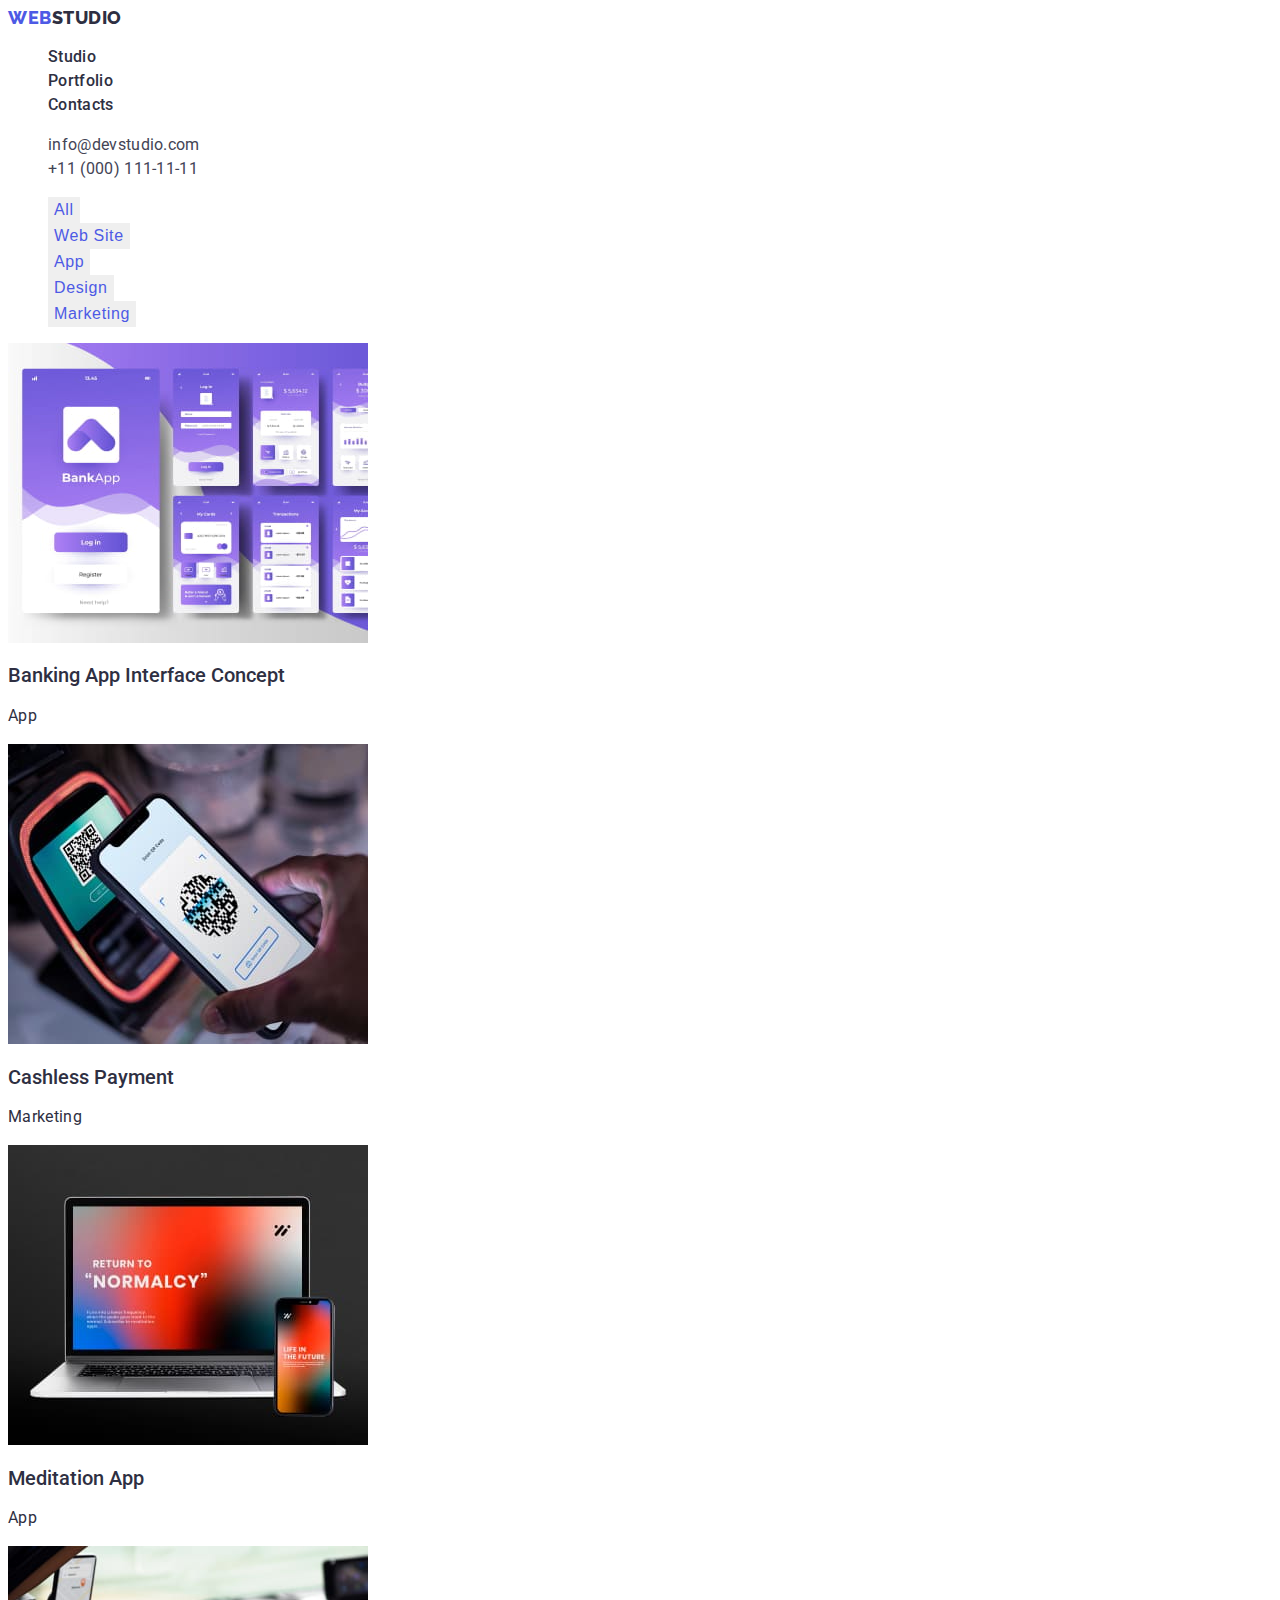
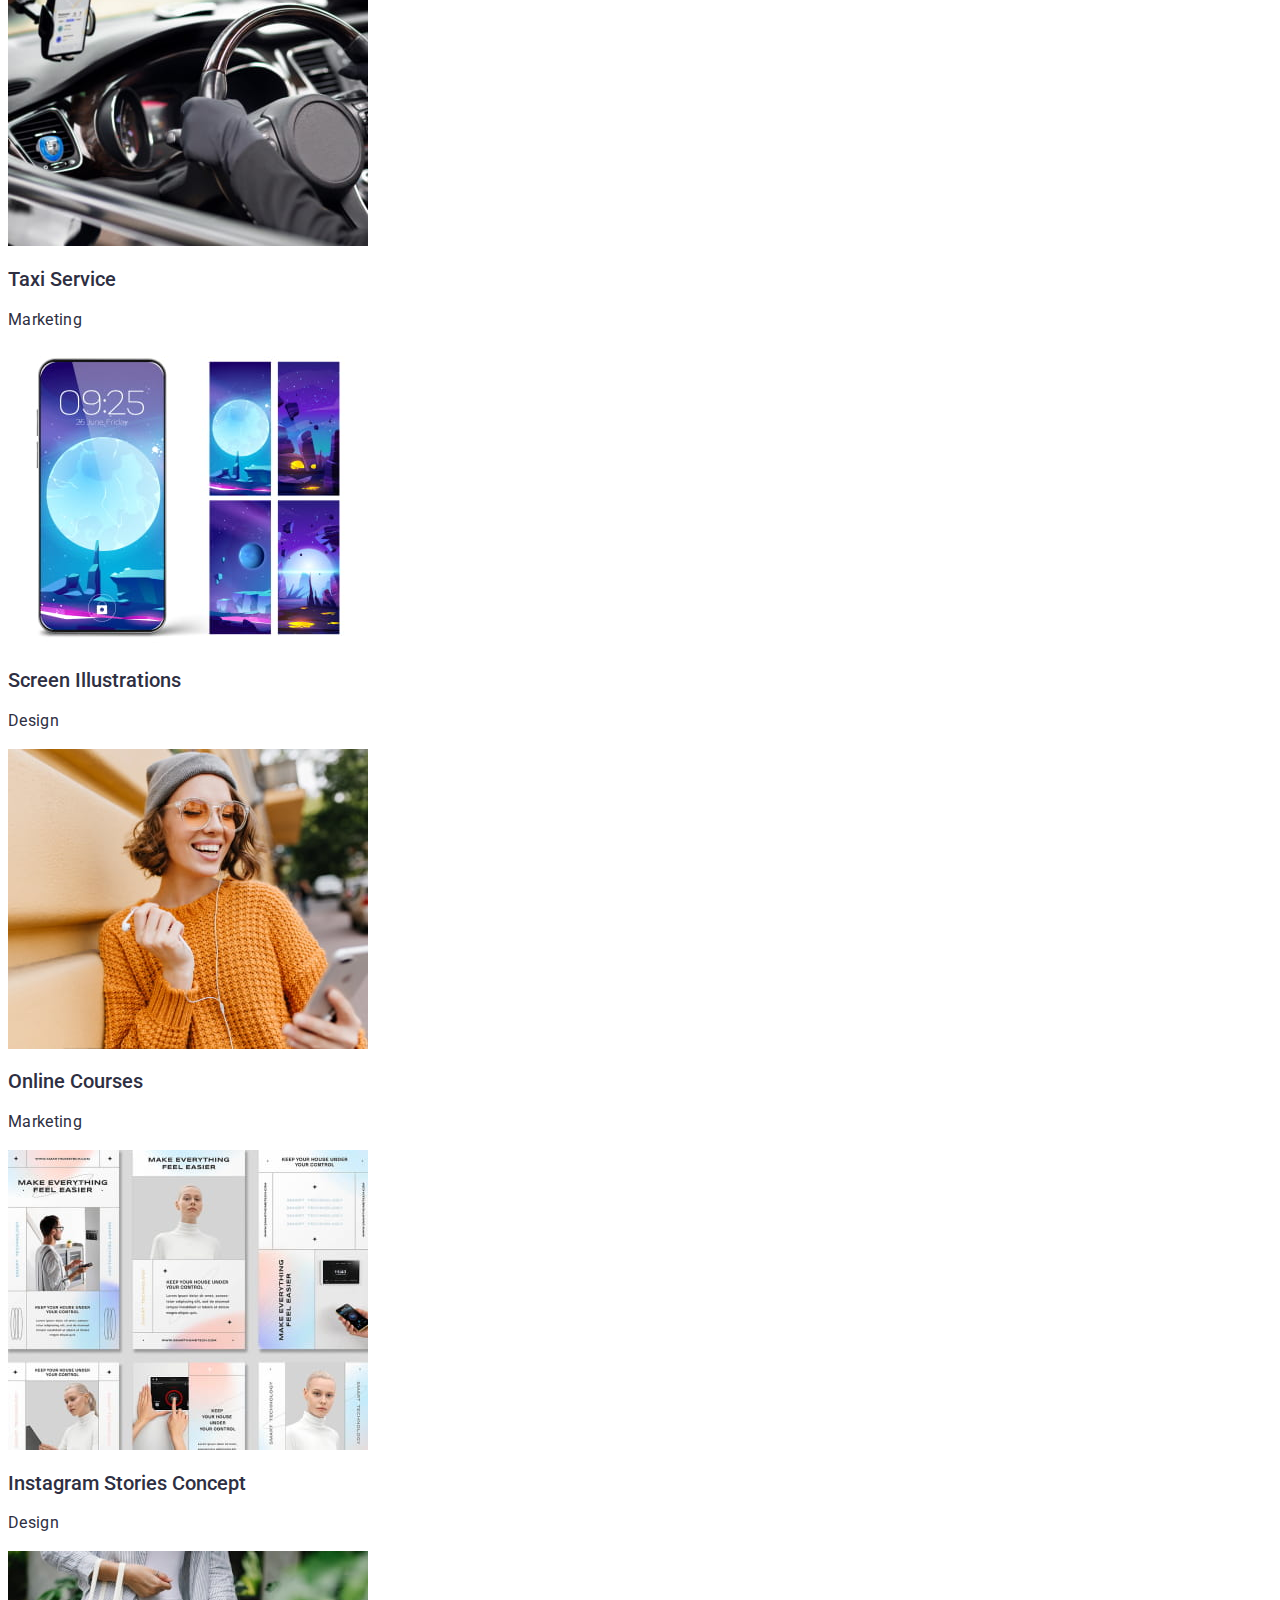
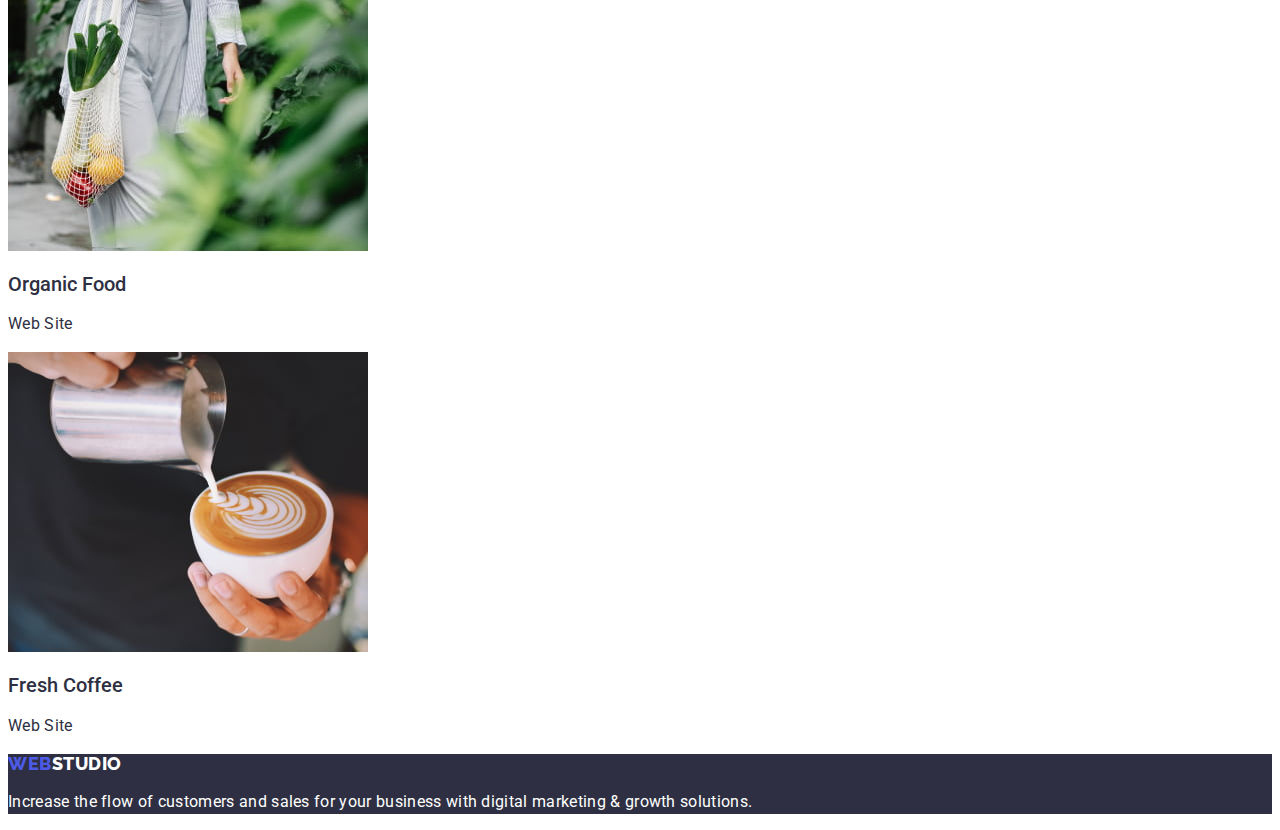
==== portfolio.html @ 55e717d2 "css add" ====
<!DOCTYPE html>
<html lang="en">
<head>
    <meta charset="UTF-8">
    <meta name="viewport" content="width=device-width, initial-scale=1.0">
    <title>Portfolio</title>
    <link rel="stylesheet" href="./css/style.css">
    <link rel="preconnect" href="https://fonts.googleapis.com">
    <link rel="preconnect" href="https://fonts.gstatic.com" crossorigin>
    <link href="https://fonts.googleapis.com/css2?family=Raleway:wght@800&family=Roboto:wght@400;500;700&display=swap" rel="stylesheet">
    <link rel="stylesheet" href="./index.html">
</head>
<body>
    <header>
        <nav class="header-navigation list">
            <a class="logo link" href="./index.html"><span class="logo-accent">Web</span>Studio</a>
            <ul class="list">
                <li class="header-list-item"><a class="link" href="./index.html">Studio</a></li>
                <li class="header-list-item"><a class="link" href="/">Portfolio</a></li>
                <li class="header-list-item"><a class="link" href="/">Contacts</a></li>
            </ul>
        </nav>
        <address>
            <ul class="list">
                <li class="address-list-item"><a class="link" href="mailto:info@devstudio.com">info@devstudio.com</a></li>
                <li class="address-list-item"><a class="link" href="tel:+110001111111">+11 (000) 111-11-11</a></li>
            </ul>
        </address>
    </header>
    <main>  
            <!-- Filters -->
        <section class="section-filters">
            <ul class="list">
                <li class="filters-list-item"><button type="button">All</button></li>
                <li class="filters-list-item"><button type="button">Web Site</button></li>
                <li class="filters-list-item"><button type="button">App</button></li>
                <li class="filters-list-item"><button type="button">Design</button></li>
                <li class="filters-list-item"><button type="button">Marketing</button></li>
            </ul>
        </section>
            <!-- Cards -->
        <section>
            <div class="card">
                <img src="./images/bank-app.jpg" alt="Banking App Interface">
                <div class="card-content">
                    <h2>Banking App Interface Concept</h2>
                    <p>App</p>
                </div>
            </div>

            <div class="card">
                <img src="./images/qr-kod.jpg" alt="Cashless Payment">
                <div class="card-content">
                    <h2>Cashless Payment</h2>
                    <p>Marketing</p>
                </div>
            </div>

            <div class="card">
                <img src="./images/normalcy.jpg" alt="Meditation App">
                <div class="card-content">
                    <h2>Meditation App</h2>
                    <p>App</p>
                </div>
            </div>

            <div class="card">
                <img src="./images/car-driving.jpg" alt="Taxi Service">
                <div class="card-content">
                    <h2>Taxi Service</h2>
                    <p>Marketing</p>
                </div>
            </div>

            <div class="card">
                <img src="./images/wallpaper.jpg" alt="Screen Illustrations">
                <div class="card-content">
                    <h2>Screen Illustrations</h2>
                    <p>Design</p>
                </div>
            </div>

            <div class="card">
                <img src="./images/music.jpg" alt="Online Courses">
                <div class="card-content">
                    <h2>Online Courses</h2>
                    <p>Marketing</p>
                </div>
            </div>
            
            <div class="card">
                <img src="./images/card.jpg" alt="Instagram Stories Concept">
                <div class="card-content">
                    <h2>Instagram Stories Concept</h2>
                    <p>Design</p>
                </div>
            </div>

            <div class="card">
                <img src="./images/products.jpg" alt="Organic Food">
                <div class="card-content">
                    <h2>Organic Food</h2>
                    <p>Web Site</p>
                </div>
            </div>

            <div class="card">
                <img src="./images/coffee.jpg" alt="Fresh Coffee">
                <div class="card-content">
                    <h2>Fresh Coffee</h2>
                    <p>Web Site</p>
                </div>
            </div>
        </section>
    </main>
    <footer class="footer">
        <a class="logo link" href="./index.html"><span class="logo-accent">Web</span>Studio</a>
        <p>Increase the flow of customers and sales for your business with digital marketing & growth solutions.</p>
    </footer>
</body>
</html>
---- css/style.css ----
/*! Are Common !*/

body {
    font-family: var(--primary-font);
    background-color: var(--primary-white-color);
    color: var(--primary-color);
}
:root {
    --primary-font: 'Roboto' , sans-serif;
    --logo-font: 'Raleway' , sans-serif;
    --primary-color: #2E2F42;
    --primary-white-color: #ffffff;
    --primary-accent-color: #4D5AE5;
    --primary-address-color: #434455;
    --primary-letter-spacing: 0.02em;
    --button-color: #404BBF;
    --button-text-color: #4D5AE5;
}
.link {
    text-decoration: none;
    color: inherit;
}
.list {
    list-style-type: none;
}

    /** Header **/

.logo {
    color: var(--primary-color);
    font-size: 18px;
    font-family: var(--logo-font);
    font-weight: 800;
    line-height: 1.16;
    letter-spacing: 0.03em;
    text-transform: uppercase;
    
}
.logo-accent {
    color: var(--primary-accent-color);
}
.header-list-item {
    font-size: 16px;
    font-weight: 500;
    line-height: 1.5;
    letter-spacing: var(--primary-letter-spacing);
}
.address-list-item {
    color: var(--primary-address-color);
    font-size: 16px;
    font-style: normal;
    line-height: 1.5;
    letter-spacing: var(--primary-letter-spacing);
}
.header-list-item>a:hover,
.header-list-item>a:active {
    color: var(--primary-accent-color);
}

    /** Hero  **/

.section-hero{
    background-color: var(--primary-color);
}
.hero-title{
    font-size: 56px;
    font-weight: 700;
    line-height: 1.07;
    letter-spacing: var(--primary-letter-spacing);
    text-align: center;
    color: var(--primary-white-color);
}
.hero-button{
    border-radius: 4px;
    background: var(--primary-accent-color);
    box-shadow: 0px 4px 4px 0px rgba(0, 0, 0, 0.15);
    font-size: 16px;
    font-weight: 500;
    line-height: 1.5;
    letter-spacing: 0.04em;
    color: var(--primary-white-color);

}


    /** Advantages **/

.advantages-list-item>h3 {
    font-size: 20px;
    font-weight: 500;
    line-height:  1.2;
    letter-spacing: var(--primary-letter-spacing);
}
.advantages-list-item>p {
    font-size: 16px;
    line-height: 1.5;
    letter-spacing: var(--primary-letter-spacing);
}

    /** Activity **/

.medium-title {
    font-size: 36px;
    font-weight: 700;
    line-height: 1.11;
    letter-spacing: var(--primary-letter-spacing);
    text-transform: capitalize;
}

    /** Team **/

.team-list-item>h3 {
    font-size: 20px;
    font-weight: 500;
    line-height: 1.2;
    letter-spacing: var(--primary-letter-spacing);

}

.team-list-item>p {
    font-size: 16px;
    line-height: 1.5;
    letter-spacing: var(--primary-letter-spacing);
}

    /** Footer **/

.footer{
    background-color: var(--primary-color);
}

.footer>a {
    color: var(--primary-white-color);
}

.footer>p {
    font-size: 16px;
    line-height: 1.5;
    letter-spacing: var(--primary-letter-spacing);
    color: var(--primary-white-color);
}


    /*! Page Portfolio !*/

    /** Filters **/

.filters-list-item>button:active ,
.filters-list-item>button:hover {
    border-radius: 4px;
    background: var(--button-color);
    box-shadow: 0px 2px 2px 0px rgba(0, 0, 0, 0.12), 0px 2px 1px 0px rgba(0, 0, 0, 0.08), 0px 3px 1px 0px rgba(0, 0, 0, 0.10);
    color: var(--primary-white-color);
}
.filters-list-item>button {
    border: none;
    outline: none;
    font-size: 16px;
    font-weight: 500;
    line-height: 1.5;
    letter-spacing: 0.04em;
    color: var(--button-text-color);
    text-align: center;
}

    /** Cards **/

.card-content>h2 {
    font-size: 20px;
    font-weight: 500;
    line-height: 1.2;
    letter-spacing: var(--primary-letter-spacing) px;
}

.card-content>p {
    font-size: 16px;
    line-height: 1.5;
    letter-spacing: var(--primary-letter-spacing);
}
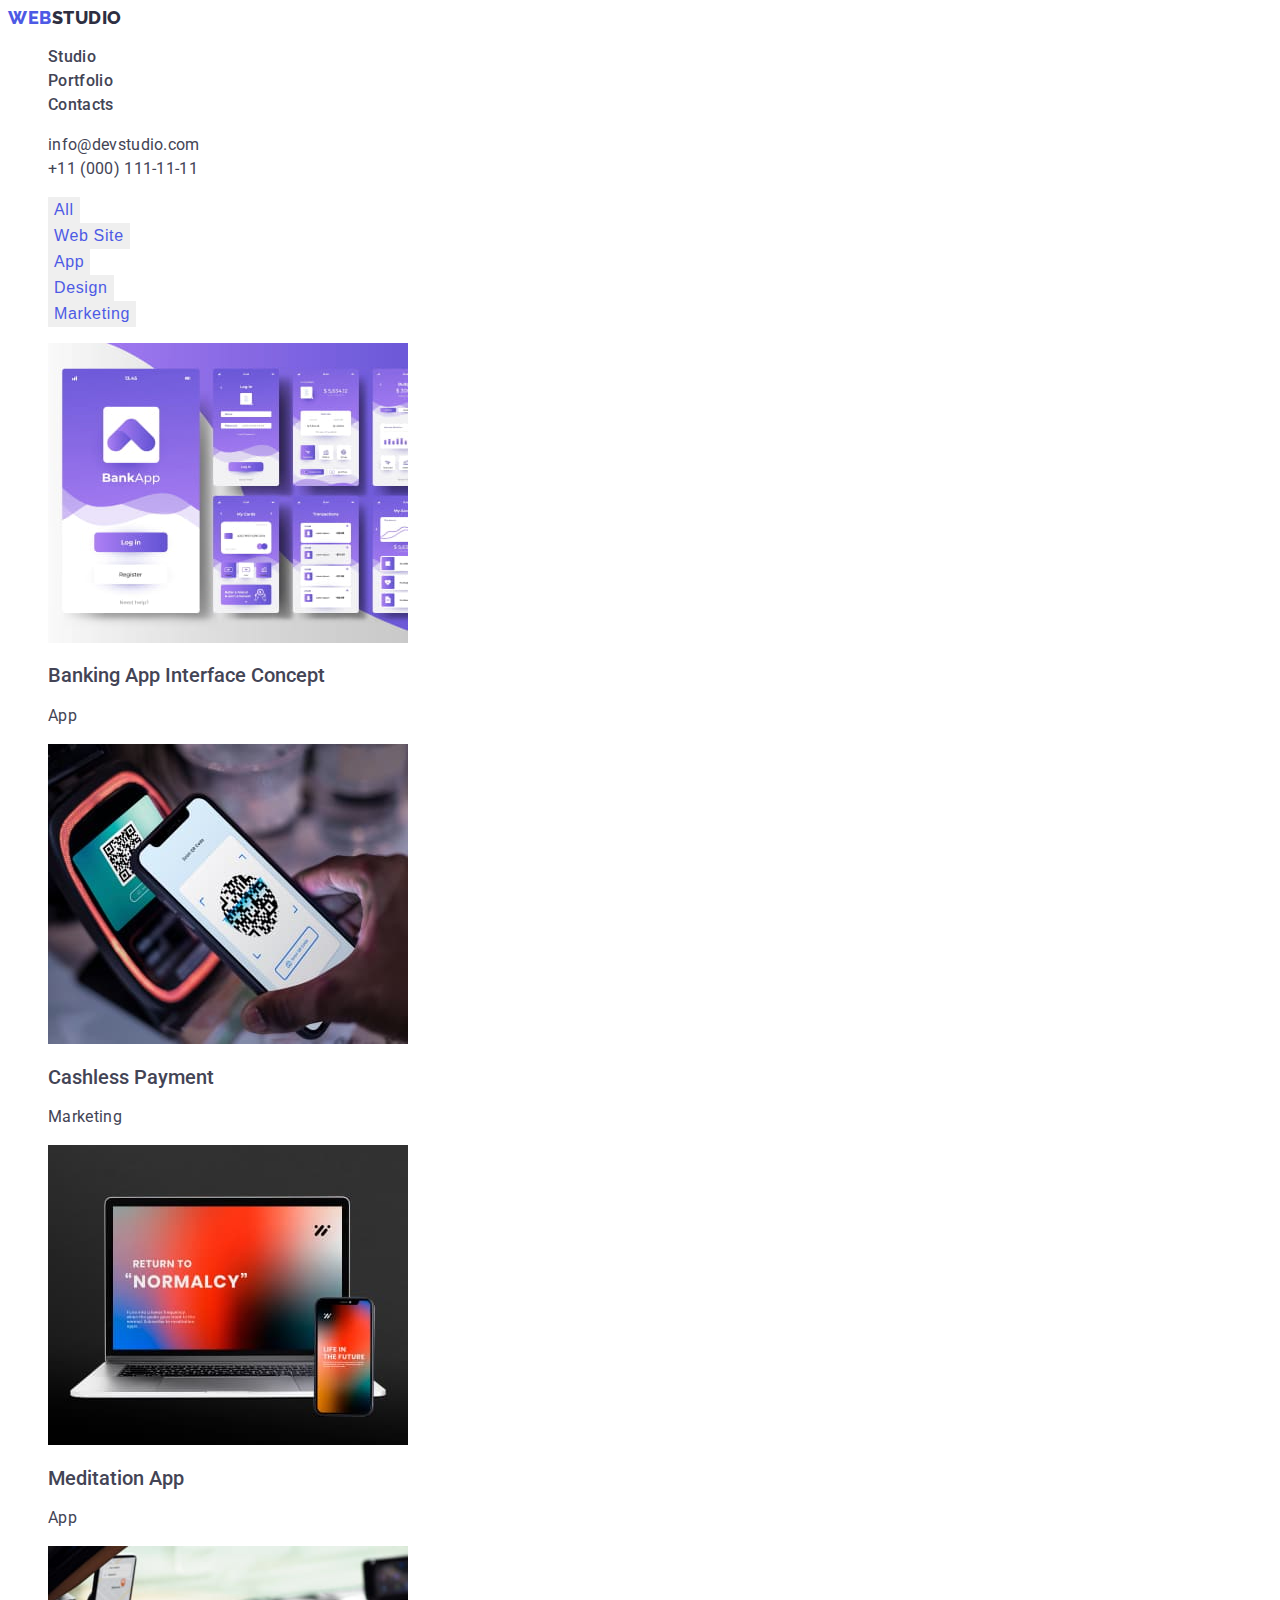
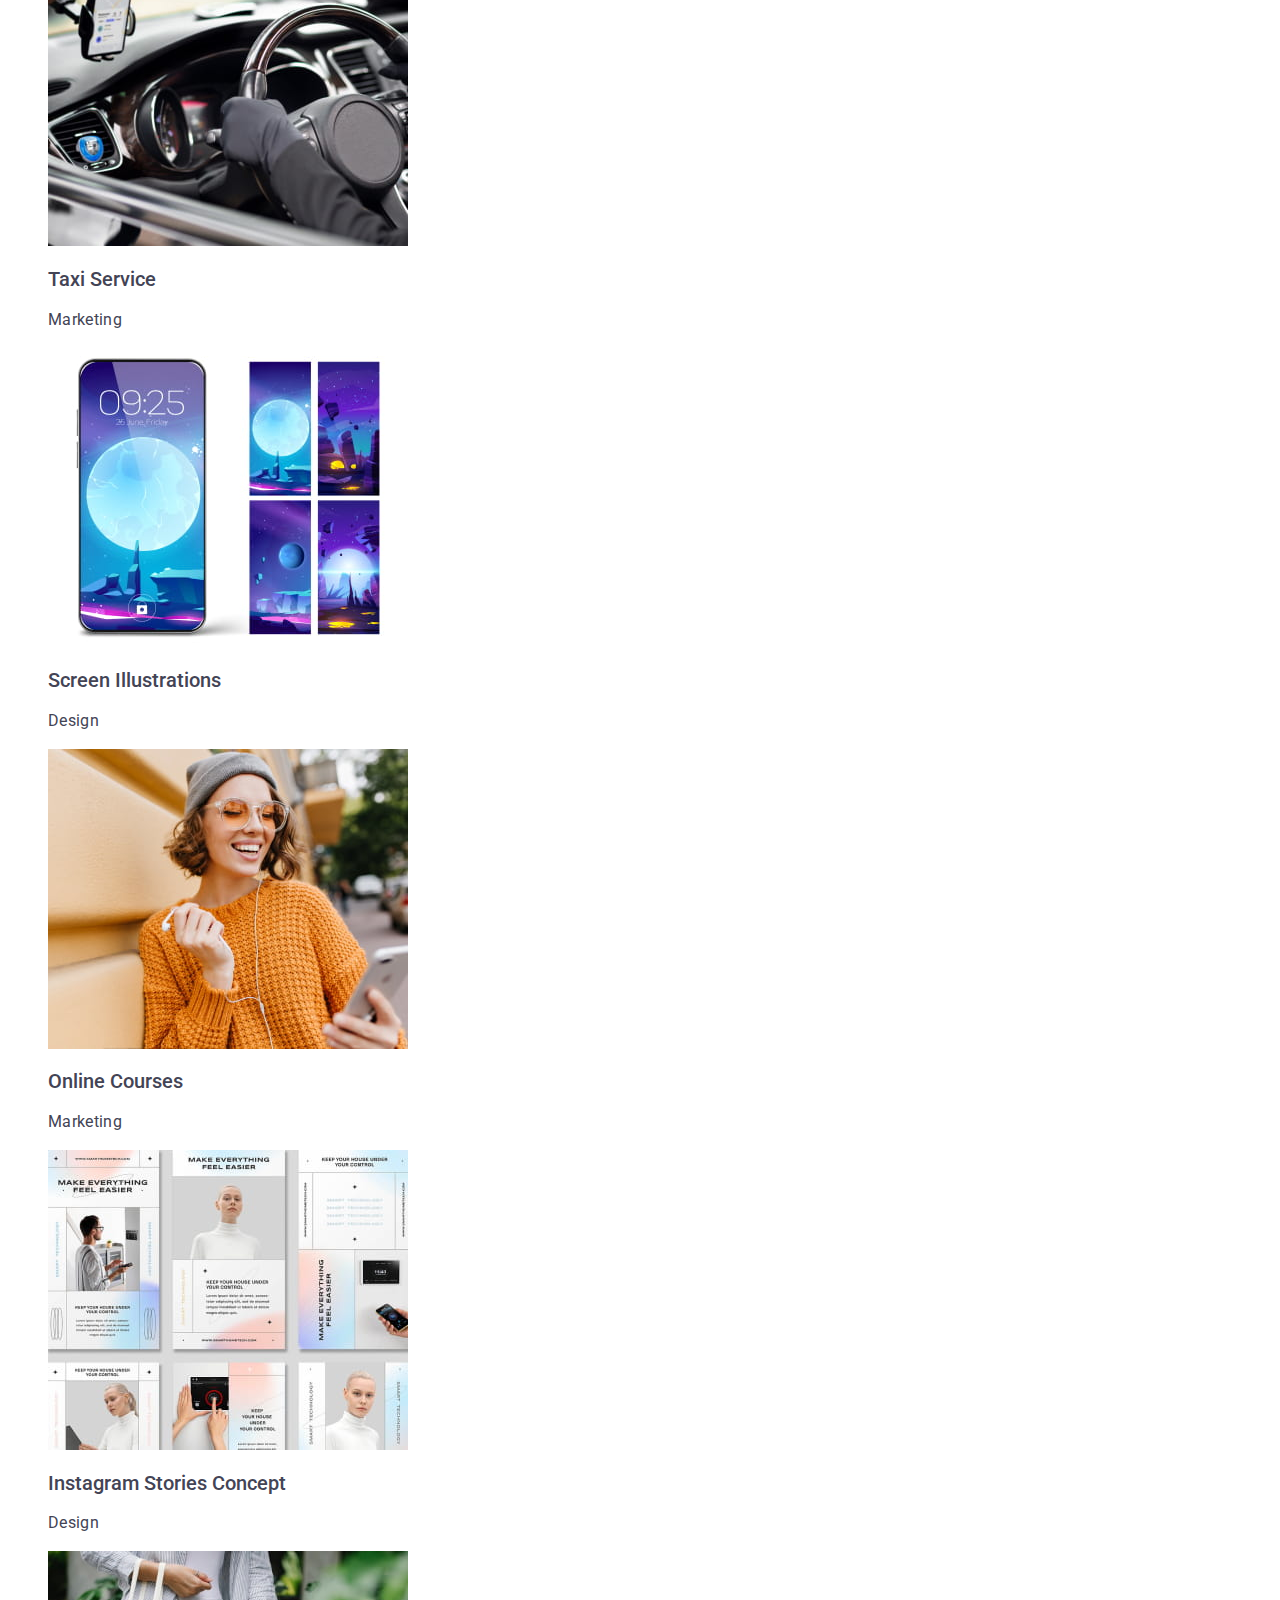
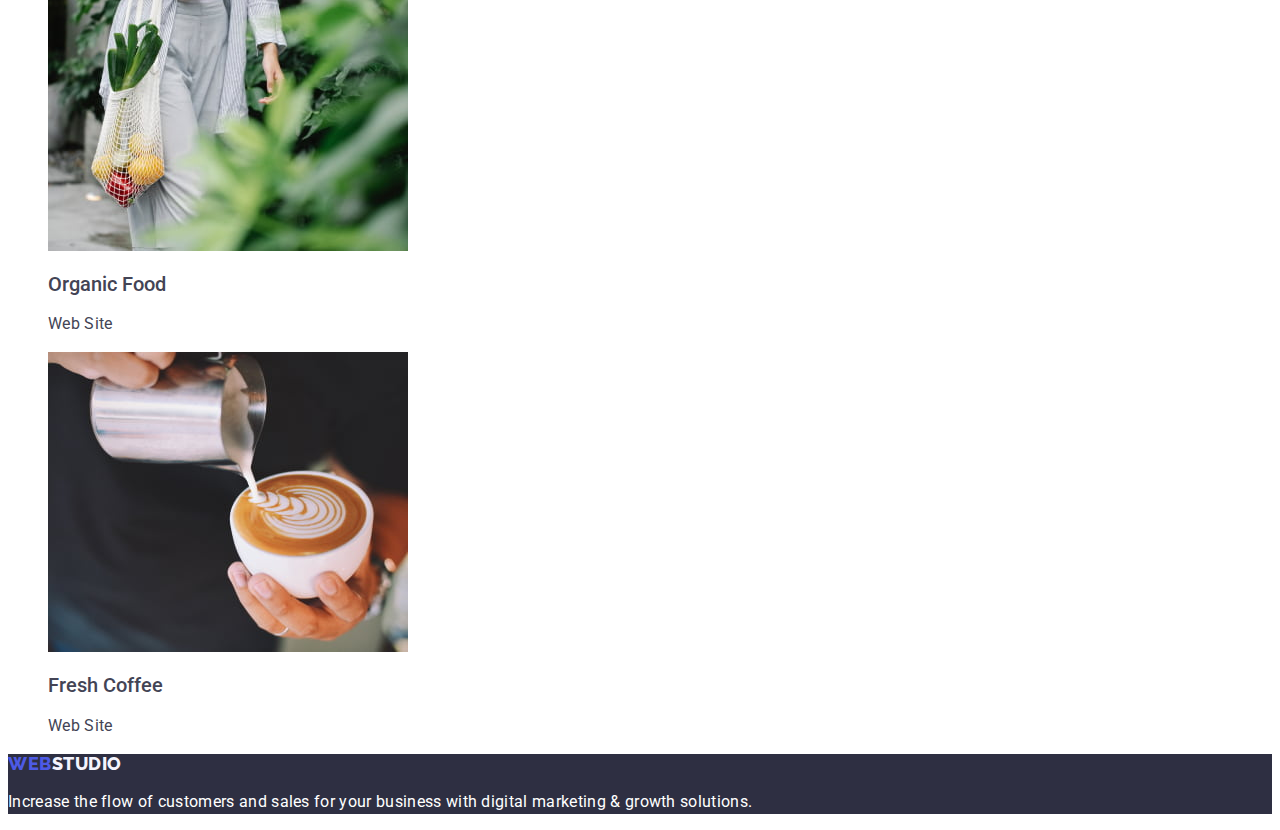
==== commit 17b13508: "update" ====
--- a/portfolio.html
+++ b/portfolio.html
@@ -13,10 +13,10 @@
 <body>
     <header>
         <nav class="header-navigation list">
-            <a class="logo link" href="./index.html"><span class="logo-accent">Web</span>Studio</a>
+            <a class="logo link" href="./index.html">Web<span class="logo-accent">Studio</span></a>
             <ul class="list">
                 <li class="header-list-item"><a class="link" href="./index.html">Studio</a></li>
-                <li class="header-list-item"><a class="link" href="/">Portfolio</a></li>
+                <li class="header-list-item"><a class="link" href="./portfolio.html">Portfolio</a></li>
                 <li class="header-list-item"><a class="link" href="/">Contacts</a></li>
             </ul>
         </nav>
@@ -28,8 +28,8 @@
         </address>
     </header>
     <main>  
-            <!-- Filters -->
-        <section class="section-filters">
+        <section>
+            <h1 hidden> Cards </h1>
             <ul class="list">
                 <li class="filters-list-item"><button type="button">All</button></li>
                 <li class="filters-list-item"><button type="button">Web Site</button></li>
@@ -37,84 +37,57 @@
                 <li class="filters-list-item"><button type="button">Design</button></li>
                 <li class="filters-list-item"><button type="button">Marketing</button></li>
             </ul>
-        </section>
-            <!-- Cards -->
-        <section>
-            <div class="card">
-                <img src="./images/bank-app.jpg" alt="Banking App Interface">
-                <div class="card-content">
-                    <h2>Banking App Interface Concept</h2>
-                    <p>App</p>
-                </div>
-            </div>
-
-            <div class="card">
-                <img src="./images/qr-kod.jpg" alt="Cashless Payment">
-                <div class="card-content">
-                    <h2>Cashless Payment</h2>
-                    <p>Marketing</p>
-                </div>
-            </div>
-
-            <div class="card">
-                <img src="./images/normalcy.jpg" alt="Meditation App">
-                <div class="card-content">
-                    <h2>Meditation App</h2>
-                    <p>App</p>
-                </div>
-            </div>
-
-            <div class="card">
-                <img src="./images/car-driving.jpg" alt="Taxi Service">
-                <div class="card-content">
-                    <h2>Taxi Service</h2>
-                    <p>Marketing</p>
-                </div>
-            </div>
-
-            <div class="card">
-                <img src="./images/wallpaper.jpg" alt="Screen Illustrations">
-                <div class="card-content">
-                    <h2>Screen Illustrations</h2>
-                    <p>Design</p>
-                </div>
-            </div>
-
-            <div class="card">
-                <img src="./images/music.jpg" alt="Online Courses">
-                <div class="card-content">
-                    <h2>Online Courses</h2>
-                    <p>Marketing</p>
-                </div>
-            </div>
-            
-            <div class="card">
-                <img src="./images/card.jpg" alt="Instagram Stories Concept">
-                <div class="card-content">
-                    <h2>Instagram Stories Concept</h2>
-                    <p>Design</p>
-                </div>
-            </div>
-
-            <div class="card">
-                <img src="./images/products.jpg" alt="Organic Food">
-                <div class="card-content">
-                    <h2>Organic Food</h2>
-                    <p>Web Site</p>
-                </div>
-            </div>
-
-            <div class="card">
-                <img src="./images/coffee.jpg" alt="Fresh Coffee">
-                <div class="card-content">
-                    <h2>Fresh Coffee</h2>
-                    <p>Web Site</p>
-                </div>
-            </div>
+            <ul class="list">
+                <li>
+                    <a class="link" href=""><img src="./images/bank-app.jpg" alt="Banking App Interface" width="360"></a>
+                    <h2 class="card-title">Banking App Interface Concept</h2>
+                    <p class="card-text">App</p>
+                </li>
+                <li>
+                    <a class="link" href=""><img src="./images/qr-kod.jpg" alt="Cashless Payment" width="360"></a>
+                    <h2 class="card-title">Cashless Payment</h2>
+                    <p class="card-text">Marketing</p>
+                </li>
+                <li>
+                    <a class="link" href=""><img src="./images/normalcy.jpg" alt="Meditation App" width="360"></a>
+                    <h2 class="card-title">Meditation App</h2>
+                    <p class="card-text">App</p>
+                </li>
+                <li>
+                    <a class="link" href=""><img src="./images/car-driving.jpg" alt="Taxi Service" width="360"></a>
+                    <h2 class="card-title">Taxi Service</h2>
+                    <p class="card-text">Marketing</p>
+                </li>
+                <li>
+                    <a class="link" href=""><img src="./images/wallpaper.jpg" alt="Screen Illustrations" width="360"></a>
+                    <h2 class="card-title">Screen Illustrations</h2>
+                    <p class="card-text">Design</p>
+                </li>
+                <li>
+                    <a class="link" href=""><img src="./images/music.jpg" alt="Online Courses" width="360"></a>
+                    <h2 class="card-title">Online Courses</h2>
+                    <p class="card-text">Marketing</p>
+                </li>
+                <li>
+                    <a class="link" href=""> <img src="./images/card.jpg" alt="Instagram Stories Concept" width="360"></a>
+                    <h2 class="card-title">Instagram Stories Concept</h2>
+                    <p class="card-text">Design</p>
+                </li>
+                <li>
+                    <a class="link" href=""><img src="./images/products.jpg" alt="Organic Food" width="360"></a>
+                    <h2 class="card-title">Organic Food</h2>
+                    <p class="card-text">Web Site</p>
+                </li>
+                <li>
+                    <a class="link" href=""><img src="./images/coffee.jpg" alt="Fresh Coffee" width="360"></a>
+                    <h2 class="card-title">Fresh Coffee</h2>
+                    <p class="card-text">Web Site</p>
+                </li>
+            </ul>    
         </section>
     </main>
     <footer class="footer">
-        <a class="logo link" href="./index.html"><span class="logo-accent">Web</span>Studio</a>
+        <a class="logo link" href="./index.html">Web<span class="logo-accent">Studio</span></a>
         <p>Increase the flow of customers and sales for your business with digital marketing & growth solutions.</p>
     </footer>
 </body>
--- a/css/style.css
+++ b/css/style.css
@@ -3,7 +3,7 @@
 body {
     font-family: var(--primary-font);
     background-color: var(--primary-white-color);
-    color: var(--primary-color);
+    color: #434455;
 }
 :root {
     --primary-font: 'Roboto' , sans-serif;
@@ -27,7 +27,7 @@
     /** Header **/
 
 .logo {
-    color: var(--primary-color);
+    color: var(--button-text-color);
     font-size: 18px;
     font-family: var(--logo-font);
     font-weight: 800;
@@ -37,7 +37,7 @@
     
 }
 .logo-accent {
-    color: var(--primary-accent-color);
+    color: var(--primary-color);
 }
 .header-list-item {
     font-size: 16px;
@@ -53,8 +53,17 @@
     letter-spacing: var(--primary-letter-spacing);
 }
 .header-list-item>a:hover,
+.header-list-item>a:focus,
 .header-list-item>a:active {
-    color: var(--primary-accent-color);
+    color: var(--button-color);
+}
+.header-address{
+    font-style: normal;
+}
+.address-list-item>a:hover ,
+.address-list-item>a:focus ,
+.address-list-item>a:active {
+    color: var(--button-color);
 }
 
     /** Hero  **/
@@ -67,31 +76,33 @@
     font-weight: 700;
     line-height: 1.07;
     letter-spacing: var(--primary-letter-spacing);
-    text-align: center;
     color: var(--primary-white-color);
 }
 .hero-button{
-    border-radius: 4px;
     background: var(--primary-accent-color);
-    box-shadow: 0px 4px 4px 0px rgba(0, 0, 0, 0.15);
     font-size: 16px;
     font-weight: 500;
     line-height: 1.5;
     letter-spacing: 0.04em;
     color: var(--primary-white-color);
+    font-family: "Roboto", sans-serif;
+    cursor: pointer;
 
 }
-
+.hero-button:hover ,
+.hero-button:focus {
+    background-color: var(--button-color);
+}
 
     /** Advantages **/
 
-.advantages-list-item>h3 {
+.advantages-title {
     font-size: 20px;
     font-weight: 500;
     line-height:  1.2;
     letter-spacing: var(--primary-letter-spacing);
 }
-.advantages-list-item>p {
+.advantages-text {
     font-size: 16px;
     line-height: 1.5;
     letter-spacing: var(--primary-letter-spacing);
@@ -100,15 +111,22 @@
     /** Activity **/
 
 .medium-title {
+    text-align: center
     font-size: 36px;
     font-weight: 700;
     line-height: 1.11;
-    letter-spacing: var(--primary-letter-spacing);
+    letter-spacing: 0.02em;
     text-transform: capitalize;
 }
 
     /** Team **/
 
+.team-list{
+    background-color: var(--primary-white-color);
+}
+.section-team{
+    background-color: #F4F4FD;
+}
 .team-list-item>h3 {
     font-size: 20px;
     font-weight: 500;
@@ -118,6 +136,7 @@
 }
 
 .team-list-item>p {
+    color: var(--primary-address-color);
     font-size: 16px;
     line-height: 1.5;
     letter-spacing: var(--primary-letter-spacing);
@@ -129,15 +148,17 @@
     background-color: var(--primary-color);
 }
 
-.footer>a {
-    color: var(--primary-white-color);
-}
-
 .footer>p {
     font-size: 16px;
     line-height: 1.5;
     letter-spacing: var(--primary-letter-spacing);
     color: var(--primary-white-color);
+}
+.footer-text {
+    color: #F4F4FD;
+}
+.footer .logo .logo-accent {
+    color: #F4F4FD;
 }
 
 
@@ -147,9 +168,7 @@
 
 .filters-list-item>button:active ,
 .filters-list-item>button:hover {
-    border-radius: 4px;
     background: var(--button-color);
-    box-shadow: 0px 2px 2px 0px rgba(0, 0, 0, 0.12), 0px 2px 1px 0px rgba(0, 0, 0, 0.08), 0px 3px 1px 0px rgba(0, 0, 0, 0.10);
     color: var(--primary-white-color);
 }
 .filters-list-item>button {
@@ -160,19 +179,19 @@
     line-height: 1.5;
     letter-spacing: 0.04em;
     color: var(--button-text-color);
-    text-align: center;
+    cursor: pointer;
 }
 
     /** Cards **/
 
-.card-content>h2 {
+.card-title {
     font-size: 20px;
     font-weight: 500;
     line-height: 1.2;
     letter-spacing: var(--primary-letter-spacing) px;
 }
 
-.card-content>p {
+.card-text {
     font-size: 16px;
     line-height: 1.5;
     letter-spacing: var(--primary-letter-spacing);
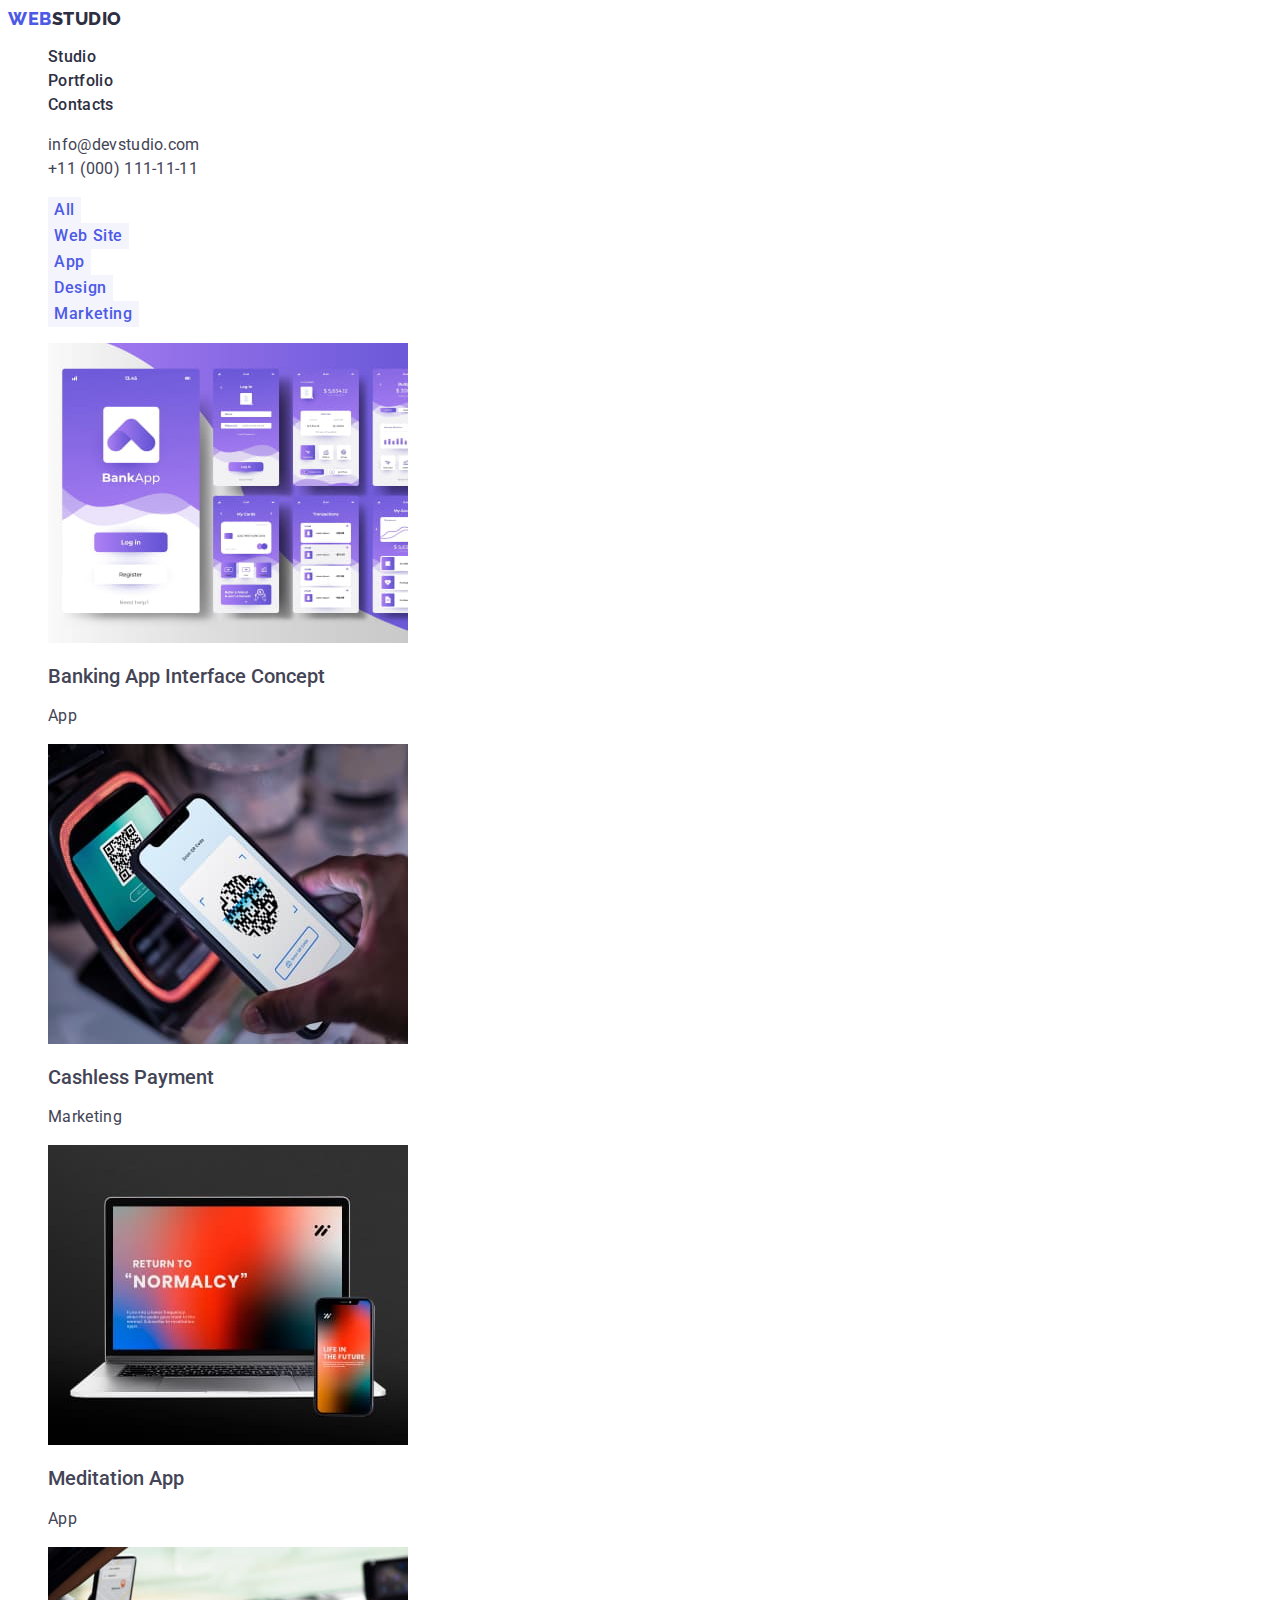
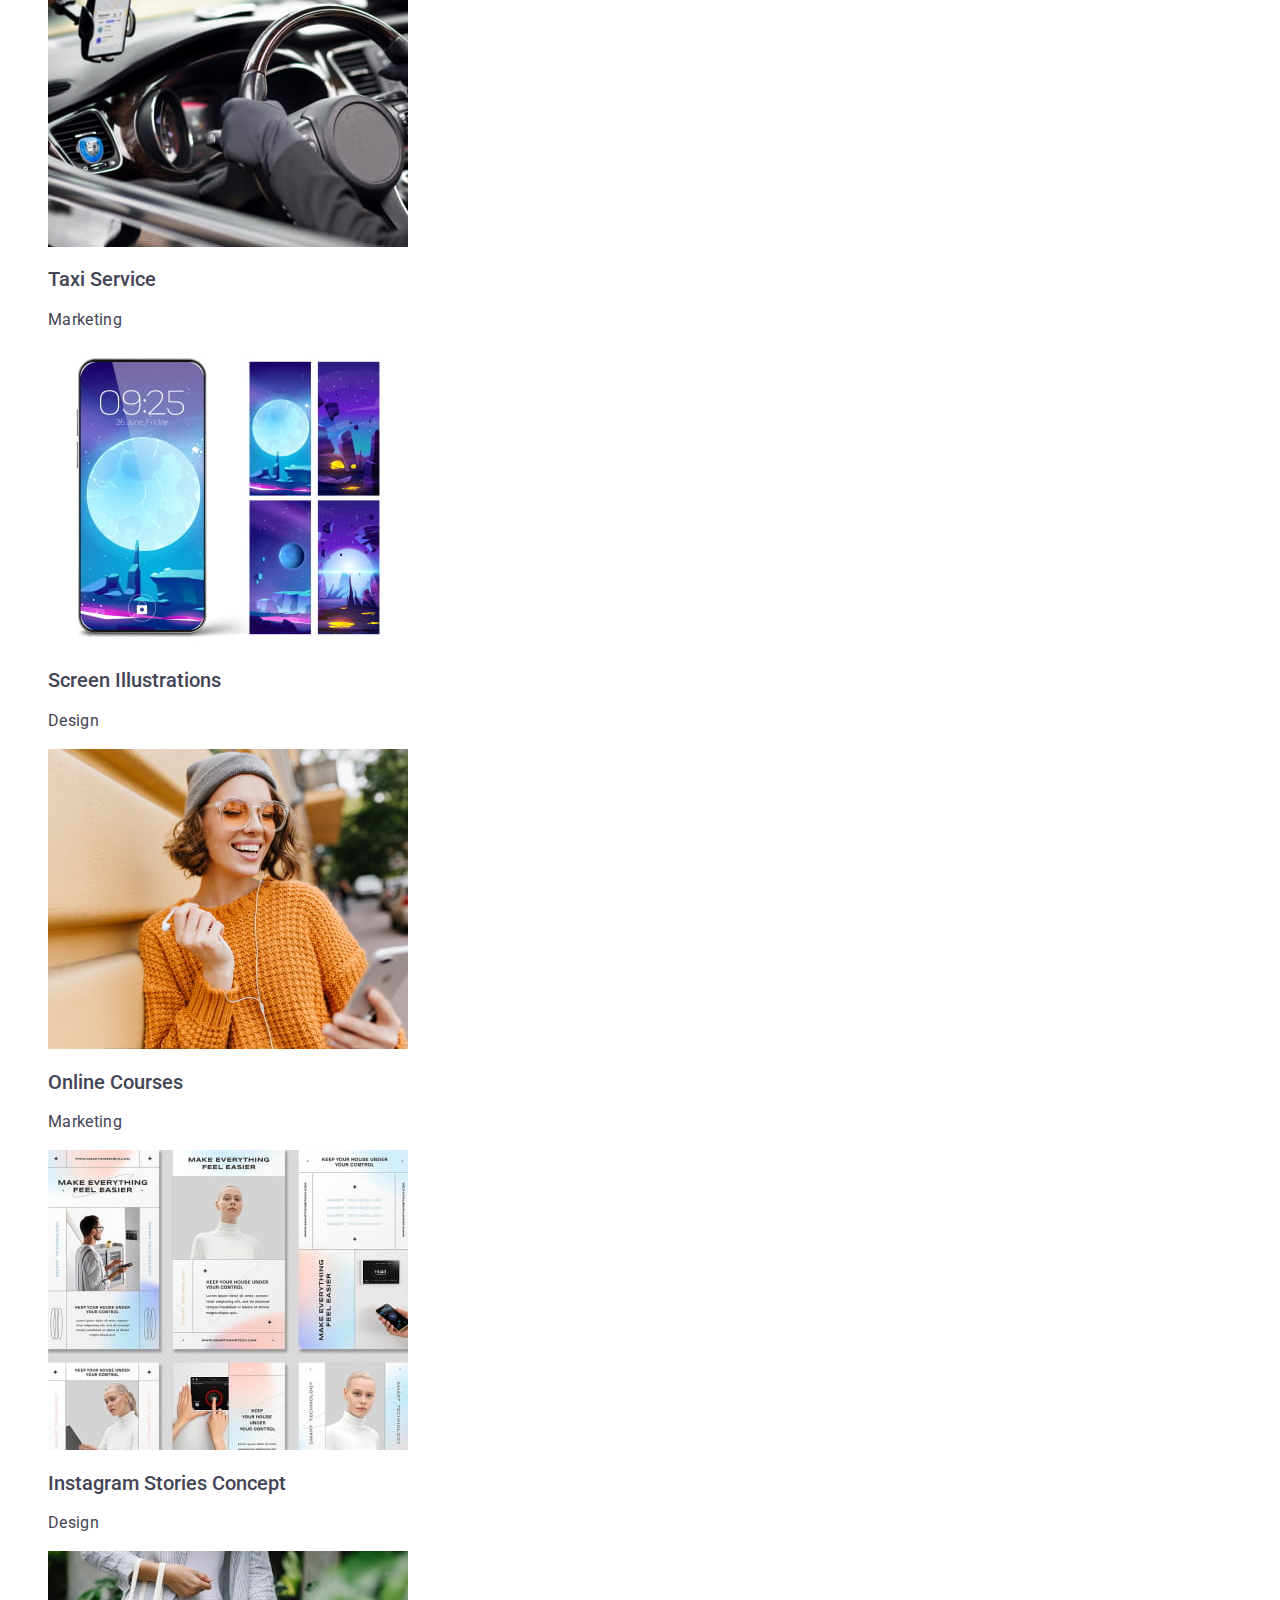
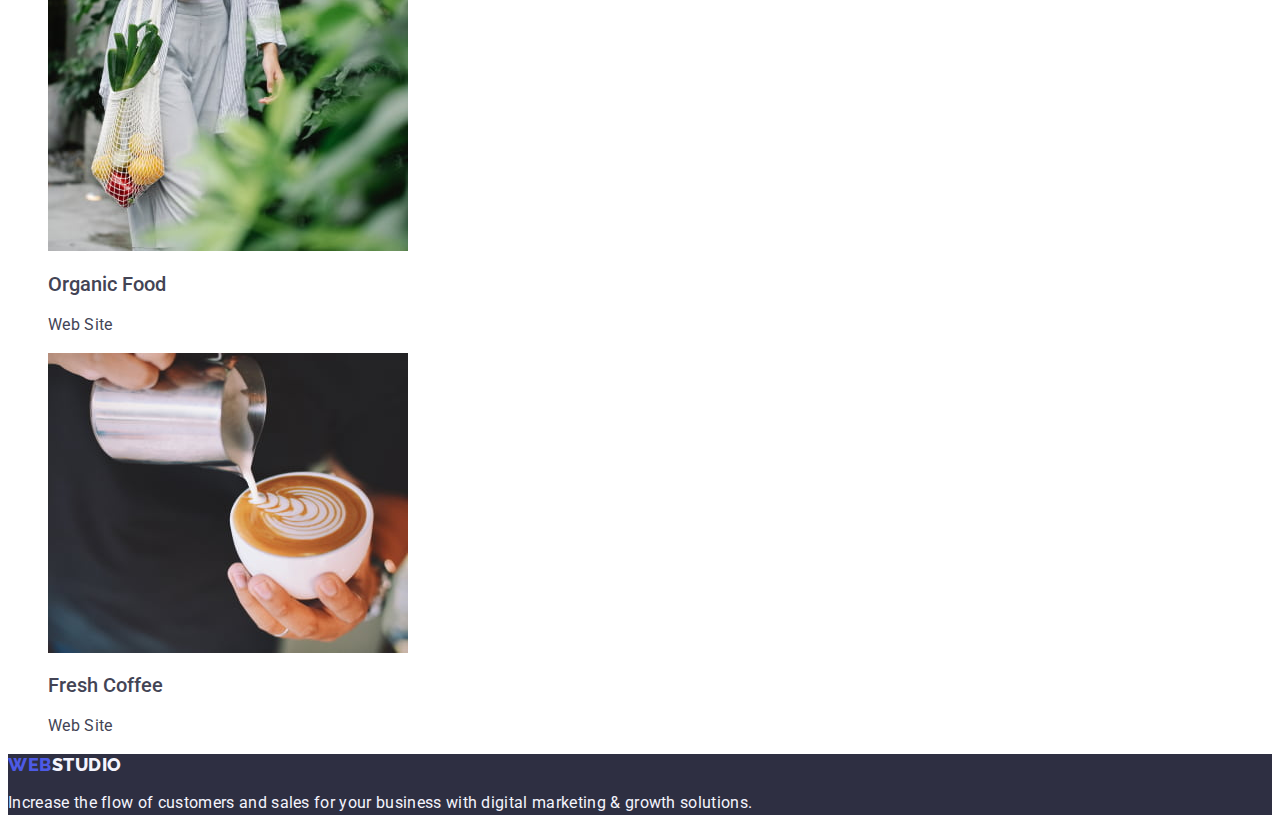
==== commit 78c0012f: "update" ====
--- a/portfolio.html
+++ b/portfolio.html
@@ -17,10 +17,10 @@
             <ul class="list">
                 <li class="header-list-item"><a class="link" href="./index.html">Studio</a></li>
                 <li class="header-list-item"><a class="link" href="./portfolio.html">Portfolio</a></li>
-                <li class="header-list-item"><a class="link" href="/">Contacts</a></li>
+                <li class="header-list-item"><a class="link" href="">Contacts</a></li>
             </ul>
         </nav>
-        <address>
+        <address class="header-address">
             <ul class="list">
                 <li class="address-list-item"><a class="link" href="mailto:info@devstudio.com">info@devstudio.com</a></li>
                 <li class="address-list-item"><a class="link" href="tel:+110001111111">+11 (000) 111-11-11</a></li>
@@ -31,64 +31,83 @@
         <section>
             <h1 hidden> Cards </h1>
             <ul class="list">
-                <li class="filters-list-item"><button type="button">All</button></li>
-                <li class="filters-list-item"><button type="button">Web Site</button></li>
-                <li class="filters-list-item"><button type="button">App</button></li>
-                <li class="filters-list-item"><button type="button">Design</button></li>
-                <li class="filters-list-item"><button type="button">Marketing</button></li>
+                <li class="filters-list-item"><button class="filter-button" type="button">All</button></li>
+                <li class="filters-list-item"><button class="filter-button" type="button">Web Site</button></li>
+                <li class="filters-list-item"><button class="filter-button" type="button">App</button></li>
+                <li class="filters-list-item"><button class="filter-button" type="button">Design</button></li>
+                <li class="filters-list-item"><button class="filter-button" type="button">Marketing</button></li>
             </ul>
             <ul class="list">
                 <li>
-                    <a class="link" href=""><img src="./images/bank-app.jpg" alt="Banking App Interface" width="360"></a>
-                    <h2 class="card-title">Banking App Interface Concept</h2>
-                    <p class="card-text">App</p>
+                    <a class="link" href="">
+                        <img src="./images/bank-app.jpg" alt="Banking App Interface" width="360">
+                        <h2 class="card-title">Banking App Interface Concept</h2>
+                        <p class="card-text">App</p>
+                    </a>
                 </li>
                 <li>
-                    <a class="link" href=""><img src="./images/qr-kod.jpg" alt="Cashless Payment" width="360"></a>
-                    <h2 class="card-title">Cashless Payment</h2>
-                    <p class="card-text">Marketing</p>
+                    <a class="link" href="">
+                        <img src="./images/qr-kod.jpg" alt="Cashless Payment" width="360">
+                        <h2 class="card-title">Cashless Payment</h2>
+                        <p class="card-text">Marketing</p>
+                    </a>
+                    
                 </li>
                 <li>
-                    <a class="link" href=""><img src="./images/normalcy.jpg" alt="Meditation App" width="360"></a>
-                    <h2 class="card-title">Meditation App</h2>
-                    <p class="card-text">App</p>
+                    <a class="link" href="">
+                        <img src="./images/normalcy.jpg" alt="Meditation App" width="360">
+                        <h2 class="card-title">Meditation App</h2>
+                        <p class="card-text">App</p>
+                    </a>
                 </li>
                 <li>
-                    <a class="link" href=""><img src="./images/car-driving.jpg" alt="Taxi Service" width="360"></a>
-                    <h2 class="card-title">Taxi Service</h2>
-                    <p class="card-text">Marketing</p>
+                    <a class="link" href="">
+                        <img src="./images/car-driving.jpg" alt="Taxi Service" width="360">
+                        <h2 class="card-title">Taxi Service</h2>
+                        <p class="card-text">Marketing</p>
+                    </a>
                 </li>
                 <li>
-                    <a class="link" href=""><img src="./images/wallpaper.jpg" alt="Screen Illustrations" width="360"></a>
-                    <h2 class="card-title">Screen Illustrations</h2>
-                    <p class="card-text">Design</p>
+                    <a class="link" href="">
+                        <img src="./images/wallpaper.jpg" alt="Screen Illustrations" width="360">
+                        <h2 class="card-title">Screen Illustrations</h2>
+                        <p class="card-text">Design</p>
+                    </a>
                 </li>
                 <li>
-                    <a class="link" href=""><img src="./images/music.jpg" alt="Online Courses" width="360"></a>
-                    <h2 class="card-title">Online Courses</h2>
-                    <p class="card-text">Marketing</p>
+                    <a class="link" href="">
+                        <img src="./images/music.jpg" alt="Online Courses" width="360">
+                        <h2 class="card-title">Online Courses</h2>
+                        <p class="card-text">Marketing</p>
+                    </a>
                 </li>
                 <li>
-                    <a class="link" href=""> <img src="./images/card.jpg" alt="Instagram Stories Concept" width="360"></a>
-                    <h2 class="card-title">Instagram Stories Concept</h2>
-                    <p class="card-text">Design</p>
+                    <a class="link" href="">
+                        <img src="./images/card.jpg" alt="Instagram Stories Concept" width="360">
+                        <h2 class="card-title">Instagram Stories Concept</h2>
+                        <p class="card-text">Design</p>
+                    </a>
                 </li>
                 <li>
-                    <a class="link" href=""><img src="./images/products.jpg" alt="Organic Food" width="360"></a>
-                    <h2 class="card-title">Organic Food</h2>
-                    <p class="card-text">Web Site</p>
+                    <a class="link" href="">
+                        <img src="./images/products.jpg" alt="Organic Food" width="360">
+                        <h2 class="card-title">Organic Food</h2>
+                        <p class="card-text">Web Site</p>
+                    </a>
                 </li>
                 <li>
-                    <a class="link" href=""><img src="./images/coffee.jpg" alt="Fresh Coffee" width="360"></a>
-                    <h2 class="card-title">Fresh Coffee</h2>
-                    <p class="card-text">Web Site</p>
+                    <a class="link" href="">
+                        <img src="./images/coffee.jpg" alt="Fresh Coffee" width="360">
+                        <h2 class="card-title">Fresh Coffee</h2>
+                        <p class="card-text">Web Site</p>
+                    </a>
                 </li>
             </ul>    
         </section>
     </main>
     <footer class="footer">
         <a class="logo link" href="./index.html">Web<span class="logo-accent">Studio</span></a>
-        <p>Increase the flow of customers and sales for your business with digital marketing & growth solutions.</p>
+        <p class="footer-text">Increase the flow of customers and sales for your business with digital marketing & growth solutions.</p>
     </footer>
 </body>
 </html>--- a/css/style.css
+++ b/css/style.css
@@ -31,7 +31,7 @@
     font-size: 18px;
     font-family: var(--logo-font);
     font-weight: 800;
-    line-height: 1.16;
+    line-height: 1.17;
     letter-spacing: 0.03em;
     text-transform: uppercase;
     
@@ -44,6 +44,7 @@
     font-weight: 500;
     line-height: 1.5;
     letter-spacing: var(--primary-letter-spacing);
+    color: var(--primary-color);
 }
 .address-list-item {
     color: var(--primary-address-color);
@@ -72,6 +73,7 @@
     background-color: var(--primary-color);
 }
 .hero-title{
+    text-align: center;
     font-size: 56px;
     font-weight: 700;
     line-height: 1.07;
@@ -101,6 +103,7 @@
     font-weight: 500;
     line-height:  1.2;
     letter-spacing: var(--primary-letter-spacing);
+    color: var(--primary-color);
 }
 .advantages-text {
     font-size: 16px;
@@ -110,22 +113,33 @@
 
     /** Activity **/
 
-.medium-title {
-    text-align: center
+.activity-title {
+    text-align: center;
     font-size: 36px;
     font-weight: 700;
     line-height: 1.11;
     letter-spacing: 0.02em;
     text-transform: capitalize;
+    color: var(--primary-color);
 }
 
     /** Team **/
 
-.team-list{
+
+.team-title{
+    text-align: center;
+    font-size: 36px;
+    font-weight: 700;
+    line-height: 1.11;
+    letter-spacing: 0.02em;
+    text-transform: capitalize;
+    color: var(--primary-color);
+}
+.section-team {
+    background-color: #F4F4FD;
+}
+.team-list-item {
     background-color: var(--primary-white-color);
-}
-.section-team{
-    background-color: #F4F4FD;
 }
 .team-list-item>h3 {
     font-size: 20px;
@@ -148,15 +162,13 @@
     background-color: var(--primary-color);
 }
 
-.footer>p {
-    font-size: 16px;
-    line-height: 1.5;
-    letter-spacing: var(--primary-letter-spacing);
-    color: var(--primary-white-color);
-}
 .footer-text {
-    color: #F4F4FD;
-}
+    font-size: 16px;
+    line-height: 1.5;
+    letter-spacing: var(--primary-letter-spacing);
+    color:#F4F4FD;
+}
+
 .footer .logo .logo-accent {
     color: #F4F4FD;
 }
@@ -166,12 +178,14 @@
 
     /** Filters **/
 
-.filters-list-item>button:active ,
-.filters-list-item>button:hover {
+.filter-button:active ,
+.filter-button:hover ,
+.filter-button:focus {
     background: var(--button-color);
     color: var(--primary-white-color);
 }
-.filters-list-item>button {
+.filter-button {
+    font-family: "Roboto", sans-serif;
     border: none;
     outline: none;
     font-size: 16px;
@@ -180,6 +194,7 @@
     letter-spacing: 0.04em;
     color: var(--button-text-color);
     cursor: pointer;
+    background-color:  #F4F4FD;
 }
 
     /** Cards **/
